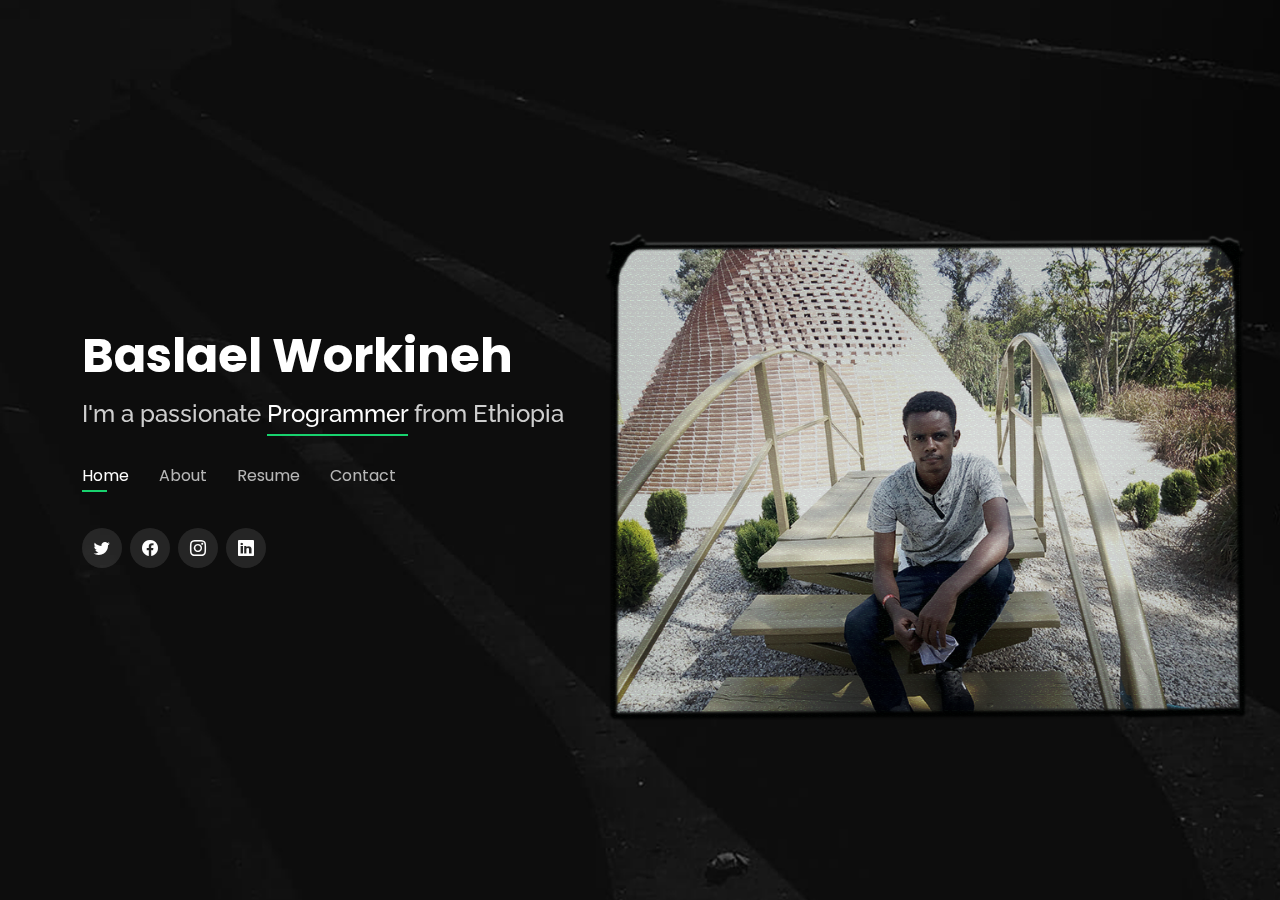
==== index.html @ 4cffcb4b "Update index.html" ====
<!DOCTYPE html>
<html lang="en">

<head>
  <meta charset="utf-8">
  <meta content="width=device-width, initial-scale=1.0" name="viewport">

  <title>Personal Portfolio</title>
  <meta content="" name="description">
  <meta content="" name="keywords">

  <!-- Favicons -->
  <link href="assets/img/favicon.png" rel="icon">
  <link href="assets/img/apple-touch-icon.png" rel="apple-touch-icon">

  <!-- Google Fonts -->
  <link href="https://fonts.googleapis.com/css?family=Open+Sans:300,300i,400,400i,600,600i,700,700i|Raleway:300,300i,400,400i,500,500i,600,600i,700,700i|Poppins:300,300i,400,400i,500,500i,600,600i,700,700i" rel="stylesheet">

  <!-- Vendor CSS Files -->
  <link href="assets/vendor/bootstrap/css/bootstrap.min.css" rel="stylesheet">
  <link href="assets/vendor/bootstrap-icons/bootstrap-icons.css" rel="stylesheet">
  <link href="assets/vendor/boxicons/css/boxicons.min.css" rel="stylesheet">
  <link href="assets/vendor/glightbox/css/glightbox.min.css" rel="stylesheet">
  <link href="assets/vendor/remixicon/remixicon.css" rel="stylesheet">
  <link href="assets/vendor/swiper/swiper-bundle.min.css" rel="stylesheet">

  <!-- Template Main CSS File -->
  <link href="assets/css/style.css" rel="stylesheet">

  <!-- =======================================================
  * Template Name: Personal - v4.10.0
  * Template URL: https://bootstrapmade.com/personal-free-resume-bootstrap-template/
  * Author: BootstrapMade.com
  * License: https://bootstrapmade.com/license/
  ======================================================== -->
</head>

<body>

  <!-- ======= Header ======= -->
  <header id="header">
    <div class="container">

      <h1><a href="index.html">Baslael Workineh</a></h1>
      <!-- Uncomment below if you prefer to use an image logo -->
      <!-- <a href="index.html" class="mr-auto"><img src="assets/img/logo.png" alt="" class="img-fluid"></a> -->
      <h2>I'm a passionate <span>Programmer</span> from Ethiopia</h2>

      <nav id="navbar" class="navbar">
        <ul>
          <li><a class="nav-link active" href="#header">Home</a></li>
          <li><a class="nav-link" href="#about">About</a></li>
          <li><a class="nav-link" href="#resume">Resume</a></li>
          <li><a class="nav-link" href="#contact">Contact</a></li>
        </ul>
        <i class="bi bi-list mobile-nav-toggle"></i>
      </nav><!-- .navbar -->

      <div class="social-links">
        <a href="https://twitter.com/BaslaelWorkineh" class="twitter"><i class="bi bi-twitter"></i></a>
        <a href="https://www.facebook.com/profile.php?id=100084341984417" class="facebook"><i class="bi bi-facebook"></i></a>
        <a href="https://www.instagram.com/basuismena/" class="instagram"><i class="bi bi-instagram"></i></a>
        <a href="https://www.linkedin.com/in/baslael-workineh-ayele-131b11248/" class="linkedin"><i class="bi bi-linkedin"></i></a>
      </div>

    </div>
  </header><!-- End Header -->

  <!-- ======= About Section ======= -->
  <section id="about" class="about">

    <!-- ======= About Me ======= -->
    <div class="about-me container">

      <div class="section-title">
        <h2>About</h2>
        <p>Learn more about me</p>
      </div>

      <div class="row">
        <div class="col-lg-4" data-aos="fade-right">
          <img src="assets/img/Layer 4.png" class="img-fluid" alt="">
        </div>
        <div class="col-lg-8 pt-4 pt-lg-0 content" data-aos="fade-left">
          <h3>2nd Year CS Student</h3>
          <p class="fst-italic">
            I am currently a 2nd year Computer Science student at Addis Ababa University.
          </p>
          <div class="row">
            <div class="col-lg-6">
              <ul>
                <li><i class="bi bi-chevron-right"></i> <strong>Birthday:</strong> <span>16 Oct 2002</span></li>
                <li><i class="bi bi-chevron-right"></i> <strong>Website:</strong> <span>baslaelworkineh.github.io/BasketoGaming/</span></li>
                <li><i class="bi bi-chevron-right"></i> <strong>Phone:</strong> <span>+25185316396</span></li>
                <li><i class="bi bi-chevron-right"></i> <strong>City:</strong> <span>Adama, Ethiopia</span></li>
              </ul>
            </div>
            <div class="col-lg-6">
              <ul>
                <li><i class="bi bi-chevron-right"></i> <strong>Age:</strong> <span>20</span></li>
                <li><i class="bi bi-chevron-right"></i> <strong>Degree:</strong> <span>B.Sc</span></li>
                <li><i class="bi bi-chevron-right"></i> <strong>Email:</strong> <span>baslaworku@gmail.com</span></li>
                <li><i class="bi bi-chevron-right"></i> <strong>Freelance:</strong> <span>Available</span></li>
              </ul>
            </div>
          </div>
          <p>
            Since grade 8th it was my dream to become a programmer. And now am half way on the road to become one.
          </p>
        </div>
      </div>

    </div><!-- End About Me -->

    <!-- ======= Counts ======= -->
    <div class="counts container">

      <div class="row">



        <div class="col-lg-3 col-md-6 mt-5 mt-md-0">
          <div class="count-box">
            <i class="bi bi-journal-richtext"></i>
            <span data-purecounter-start="0" data-purecounter-end="6" data-purecounter-duration="1" class="purecounter"></span>
            <p>Projects</p>
          </div>
        </div>

        <div class="col-lg-3 col-md-6 mt-5 mt-lg-0">
          <div class="count-box">
            <i class="bi bi-headset"></i>
            <span data-purecounter-start="0" data-purecounter-end="2" data-purecounter-duration="1" class="purecounter"></span>
            <p>Languages</p>
          </div>
        </div>

        <div class="col-lg-3 col-md-6 mt-5 mt-lg-0">
          <div class="count-box">
            <i class="bi bi-award"></i>
            <span data-purecounter-start="0" data-purecounter-end="1" data-purecounter-duration="1" class="purecounter"></span>
            <p>Awards</p>
          </div>
        </div>

      </div>

    </div><!-- End Counts -->

    <!-- ======= Skills  ======= -->
    <div class="skills container">

      <div class="section-title">
        <h2>Skills</h2>
      </div>

      <div class="row skills-content">

        <div class="col-lg-6">

          <div class="progress">
            <span class="skill">Communication <i class="val">100%</i></span>
            <div class="progress-bar-wrap">
              <div class="progress-bar" role="progressbar" aria-valuenow="100" aria-valuemin="0" aria-valuemax="100"></div>
            </div>
          </div>

          <div class="progress">
            <span class="skill">Pro Level Typer <i class="val">100%</i></span>
            <div class="progress-bar-wrap">
              <div class="progress-bar" role="progressbar" aria-valuenow="100" aria-valuemin="0" aria-valuemax="100"></div>
            </div>
          </div>

          <div class="progress">
            <span class="skill">C#<i class="val">50%</i></span>
            <div class="progress-bar-wrap">
              <div class="progress-bar" role="progressbar" aria-valuenow="50" aria-valuemin="0" aria-valuemax="100"></div>
            </div>
          </div>

        </div>

        <div class="col-lg-6">

          <div class="progress">
            <span class="skill">C++ <i class="val">80%</i></span>
            <div class="progress-bar-wrap">
              <div class="progress-bar" role="progressbar" aria-valuenow="80" aria-valuemin="0" aria-valuemax="100"></div>
            </div>
          </div>

          <div class="progress">
            <span class="skill">Game Development <i class="val">90%</i></span>
            <div class="progress-bar-wrap">
              <div class="progress-bar" role="progressbar" aria-valuenow="90" aria-valuemin="0" aria-valuemax="100"></div>
            </div>
          </div>

          <div class="progress">
            <span class="skill">Python<i class="val">55%</i></span>
            <div class="progress-bar-wrap">
              <div class="progress-bar" role="progressbar" aria-valuenow="55" aria-valuemin="0" aria-valuemax="100"></div>
            </div>
          </div>

        </div>

      </div>

    </div><!-- End Skills -->

    <!-- ======= Interests ======= -->
    <div class="interests container">

      <div class="section-title">
        <h2>Interests</h2>
      </div>

      <div class="row">
        <div class="col-lg-3 col-md-4">
          <div class="icon-box">
            <i class="ri-store-line" style="color: #ffbb2c;"></i>
            <h3>Artificial Intelligence</h3>
          </div>
        </div>
        <div class="col-lg-3 col-md-4 mt-4 mt-md-0">
          <div class="icon-box">
            <i class="ri-bar-chart-box-line" style="color: #5578ff;"></i>
            <h3>Machine Learning</h3>
          </div>
        </div>
        <div class="col-lg-3 col-md-4 mt-4 mt-md-0">
          <div class="icon-box">
            <i class="ri-calendar-todo-line" style="color: #e80368;"></i>
            <h3>Website Development</h3>
          </div>
        </div>
        <div class="col-lg-3 col-md-4 mt-4 mt-lg-0">
          <div class="icon-box">
            <i class="ri-paint-brush-line" style="color: #e361ff;"></i>
            <h3>Indie GameDevlopment</h3>
          </div>
        </div>
        <div class="col-lg-3 col-md-4 mt-4">
          <div class="icon-box">
            <i class="ri-database-2-line" style="color: #47aeff;"></i>
            <h3>3D Game Development</h3>
          </div>
        </div>
        <div class="col-lg-3 col-md-4 mt-4">
          <div class="icon-box">
            <i class="ri-gradienter-line" style="color: #ffa76e;"></i>
            <h3>Teaching</h3>
          </div>
        </div>
        <div class="col-lg-3 col-md-4 mt-4">
          <div class="icon-box">
            <i class="ri-file-list-3-line" style="color: #11dbcf;"></i>
            <h3>Animation</h3>
          </div>
        </div>
        <div class="col-lg-3 col-md-4 mt-4">
          <div class="icon-box">
            <i class="ri-price-tag-2-line" style="color: #4233ff;"></i>
            <h3>Web App Development</h3>
          </div>
        </div>
        <div class="col-lg-3 col-md-4 mt-4">
          <div class="icon-box">
            <i class="ri-anchor-line" style="color: #b2904f;"></i>
            <h3>Software Development</h3>
          </div>
        </div>
        <div class="col-lg-3 col-md-4 mt-4">
          <div class="icon-box">
            <i class="ri-disc-line" style="color: #b20969;"></i>
            <h3>Business</h3>
          </div>
        </div>
        <div class="col-lg-3 col-md-4 mt-4">
          <div class="icon-box">
            <i class="ri-base-station-line" style="color: #ff5828;"></i>
            <h3>Learning Languages</h3>
          </div>
        </div>
        <div class="col-lg-3 col-md-4 mt-4">
          <div class="icon-box">
            <i class="ri-fingerprint-line" style="color: #29cc61;"></i>
            <h3>Solving Community Problems</h3>
          </div>
        </div>
      </div>

    </div><!-- End Interests -->


  </section><!-- End About Section -->

  <!-- ======= Resume Section ======= -->
  <section id="resume" class="resume">
    <div class="container">

      <div class="section-title">
        <h2>Resume</h2>
        <p>Check My Resume</p>
      </div>

      <div class="row">
        <div class="col-lg-6">
          <h3 class="resume-title">Sumary</h3>
          <div class="resume-item pb-0">
            <h4>Baslael Workineh</h4>
            <p><em>A second year Innovative and open minded student at Addis Ababa University.</em></p>
            <p>
            <ul>
              <li>Mekanisa Street</li>
              <li>+251985316396</li>
              <li>baslaworku@gmail.com</li>
            </ul>
            </p>
          </div>

          <h3 class="resume-title">Education</h3>
          <div class="resume-item">
            <h4>Holy Saviour School Adama</h4>
            <h5>2006 - 2017</h5>
            <p><em>01 Kebele, Adama</em></p>
            <p>I have scored 99.34 percentile out of 100 in ministry exam during grade 8. </p>
          </div>
          <div class="resume-item">
            <h4>St.Joseph Catholic Adama</h4>
            <h5>2017 - 2021</h5>
            <p><em>10 Kebele, Adama</em></p>
            <p>In my journey of high school I have achieved 2 great things and they are my scores on national examinations.the scores I get In grade 10 and 12 are 4/4 and 600/700 and got rewarded!</p>
          </div>
        </div>
        <div class="col-lg-6">
          
          <div class="resume-item">
            <h4>Addis Ababa University</h4>
            <h5>2021 - Present</h5>
            <p><em>4 Kilo, Addis Ababa, Ethiopia </em></p>
            <p>
            <ul>
              <li>With intense competition and Tershold entrance of 88.4 average, I was able to join Computer Science Department with 90/100 score.</li>
              <li>I have participated in chinese cultural exchange programs. I have taken chinese language courses.</li>
              <li>I have tried to develope websites for me and my friends.</li>
            </ul>
            </p>
          </div>
          <h3 class="resume-title">Professional Experience</h3>
          <div class="resume-item">
            <h4>Teaching and Website Development</h4>
            <h5>2018 - 2021</h5>
            <p><em>Adama</em></p>
            <p>
            <ul>
              <li>Thought Ethiopian Students on Youtube and gain over 7000 subscribers!</li>
              <li>Managed up to 2 projects or tasks at a given time while under pressure</li>
              <li>Developed Website For a School called Bethel</li>
            </ul>
            </p>
          </div>
        </div>
      </div>

    </div>
  </section><!-- End Resume Section -->

  <!-- ======= Contact Section ======= -->
  <section id="contact" class="contact">
    <div class="container">

      <div class="section-title">
        <h2>Contact</h2>
        <p>Contact Me</p>
      </div>

      <div class="row mt-2">

        <div class="col-md-6 d-flex align-items-stretch">
          <div class="info-box">
            <i class="bx bx-map"></i>
            <h3>My Address</h3>
            <p>Mekanisa Street, Addis Ababa, Ethiopia</p>
          </div>
        </div>

        <div class="col-md-6 mt-4 mt-md-0 d-flex align-items-stretch">
          <div class="info-box">
            <i class="bx bx-share-alt"></i>
            <h3>Social Profiles</h3>
            <div class="social-links">
              <a href="https://twitter.com/BaslaelWorkineh" class="twitter"><i class="bi bi-twitter"></i></a>
              <a href="https://www.facebook.com/profile.php?id=100084341984417" class="facebook"><i class="bi bi-facebook"></i></a>
              <a href="https://www.instagram.com/basuismena/" class="instagram"><i class="bi bi-instagram"></i></a>
              <a href="https://www.linkedin.com/in/baslael-workineh-ayele-131b11248/" class="linkedin"><i class="bi bi-linkedin"></i></a>
            </div>
          </div>
        </div>

        <div class="col-md-6 mt-4 d-flex align-items-stretch">
          <div class="info-box">
            <i class="bx bx-envelope"></i>
            <h3>Email Me</h3>
            <p>baslaworku@gmail.com</p>
          </div>
        </div>
        <div class="col-md-6 mt-4 d-flex align-items-stretch">
          <div class="info-box">
            <i class="bx bx-phone-call"></i>
            <h3>Call Me</h3>
            <p>+251985316396</p>
          </div>
        </div>
      </div>

      <form action="forms/contact.php" method="post" role="form" class="php-email-form mt-4">
        <div class="row">
          <div class="col-md-6 form-group">
            <input type="text" name="name" class="form-control" id="name" placeholder="Your Name" required>
          </div>
          <div class="col-md-6 form-group mt-3 mt-md-0">
            <input type="email" class="form-control" name="email" id="email" placeholder="Your Email" required>
          </div>
        </div>
        <div class="form-group mt-3">
          <input type="text" class="form-control" name="subject" id="subject" placeholder="Subject" required>
        </div>
        <div class="form-group mt-3">
          <textarea class="form-control" name="message" rows="5" placeholder="Message" required></textarea>
        </div>
        <div class="my-3">
          <div class="loading">Loading</div>
          <div class="error-message"></div>
          <div class="sent-message">Your message has been sent. Thank you!</div>
        </div>
        <div class="text-center"><button type="submit">Send Message</button></div>
      </form>

    </div>
  </section><!-- End Contact Section -->

  <div class="credits">
    <!-- All the links in the footer should remain intact. -->
    <!-- You can delete the links only if you purchased the pro version. -->
    <!-- Licensing information: https://bootstrapmade.com/license/ -->
    <!-- Purchase the pro version with working PHP/AJAX contact form: https://bootstrapmade.com/personal-free-resume-bootstrap-template/ -->
   
  </div>

  <!-- Vendor JS Files -->
  <script src="assets/vendor/purecounter/purecounter_vanilla.js"></script>
  <script src="assets/vendor/bootstrap/js/bootstrap.bundle.min.js"></script>
  <script src="assets/vendor/glightbox/js/glightbox.min.js"></script>
  <script src="assets/vendor/isotope-layout/isotope.pkgd.min.js"></script>
  <script src="assets/vendor/swiper/swiper-bundle.min.js"></script>
  <script src="assets/vendor/waypoints/noframework.waypoints.js"></script>
  <script src="assets/vendor/php-email-form/validate.js"></script>

  <!-- Template Main JS File -->
  <script src="assets/js/main.js"></script>

</body>

</html>
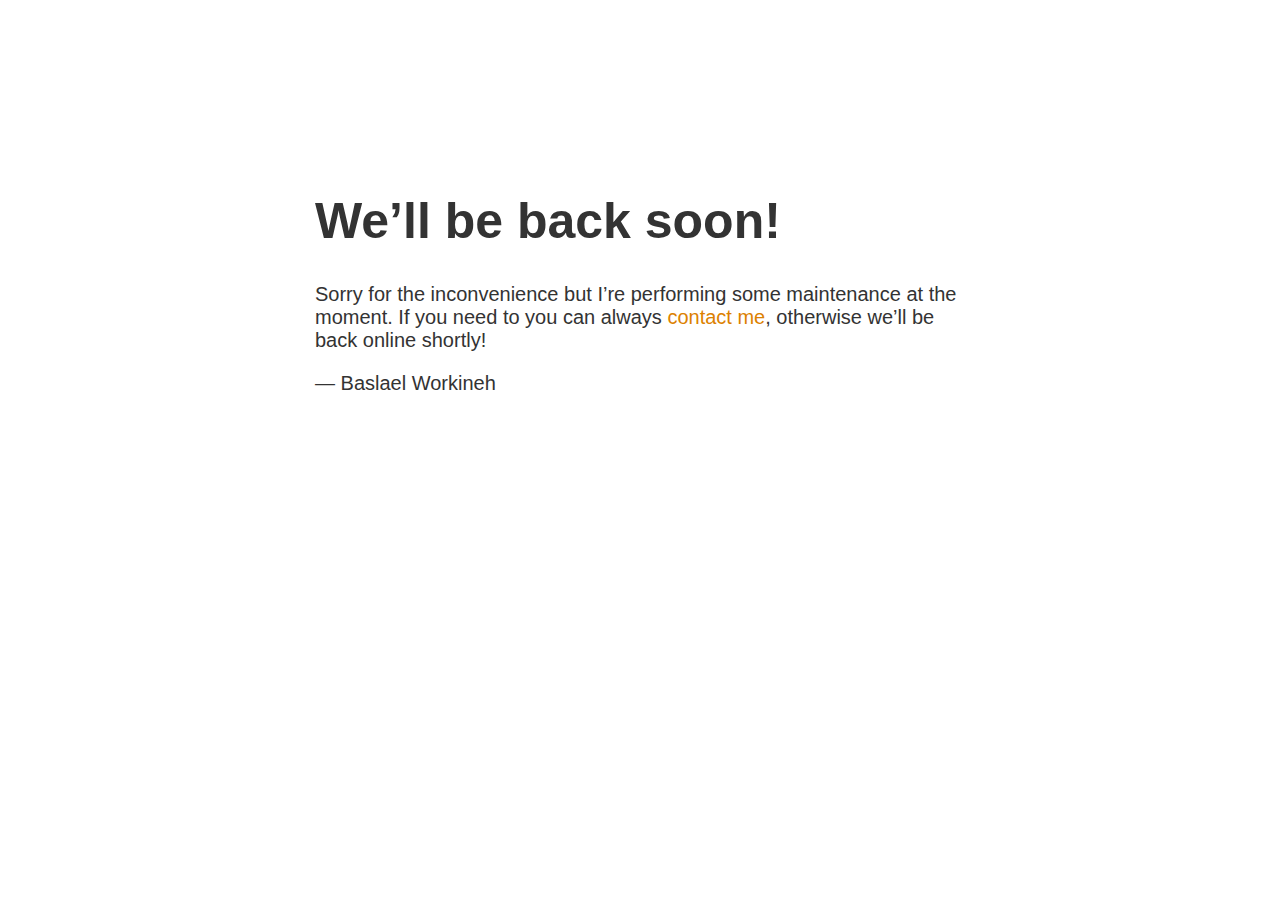
==== commit 9a0bdbb5: "index.html" ====
--- a/index.html
+++ b/index.html
@@ -1,467 +1,18 @@
-<!DOCTYPE html>
-<html lang="en">
+<!doctype html>
+<title>Site Maintenance</title>
+<style>
+  body { text-align: center; padding: 150px; }
+  h1 { font-size: 50px; }
+  body { font: 20px Helvetica, sans-serif; color: #333; }
+  article { display: block; text-align: left; width: 650px; margin: 0 auto; }
+  a { color: #dc8100; text-decoration: none; }
+  a:hover { color: #333; text-decoration: none; }
+</style>
 
-<head>
-  <meta charset="utf-8">
-  <meta content="width=device-width, initial-scale=1.0" name="viewport">
-
-  <title>Personal Portfolio</title>
-  <meta content="" name="description">
-  <meta content="" name="keywords">
-
-  <!-- Favicons -->
-  <link href="assets/img/favicon.png" rel="icon">
-  <link href="assets/img/apple-touch-icon.png" rel="apple-touch-icon">
-
-  <!-- Google Fonts -->
-  <link href="https://fonts.googleapis.com/css?family=Open+Sans:300,300i,400,400i,600,600i,700,700i|Raleway:300,300i,400,400i,500,500i,600,600i,700,700i|Poppins:300,300i,400,400i,500,500i,600,600i,700,700i" rel="stylesheet">
-
-  <!-- Vendor CSS Files -->
-  <link href="assets/vendor/bootstrap/css/bootstrap.min.css" rel="stylesheet">
-  <link href="assets/vendor/bootstrap-icons/bootstrap-icons.css" rel="stylesheet">
-  <link href="assets/vendor/boxicons/css/boxicons.min.css" rel="stylesheet">
-  <link href="assets/vendor/glightbox/css/glightbox.min.css" rel="stylesheet">
-  <link href="assets/vendor/remixicon/remixicon.css" rel="stylesheet">
-  <link href="assets/vendor/swiper/swiper-bundle.min.css" rel="stylesheet">
-
-  <!-- Template Main CSS File -->
-  <link href="assets/css/style.css" rel="stylesheet">
-
-  <!-- =======================================================
-  * Template Name: Personal - v4.10.0
-  * Template URL: https://bootstrapmade.com/personal-free-resume-bootstrap-template/
-  * Author: BootstrapMade.com
-  * License: https://bootstrapmade.com/license/
-  ======================================================== -->
-</head>
-
-<body>
-
-  <!-- ======= Header ======= -->
-  <header id="header">
-    <div class="container">
-
-      <h1><a href="index.html">Baslael Workineh</a></h1>
-      <!-- Uncomment below if you prefer to use an image logo -->
-      <!-- <a href="index.html" class="mr-auto"><img src="assets/img/logo.png" alt="" class="img-fluid"></a> -->
-      <h2>I'm a passionate <span>Programmer</span> from Ethiopia</h2>
-
-      <nav id="navbar" class="navbar">
-        <ul>
-          <li><a class="nav-link active" href="#header">Home</a></li>
-          <li><a class="nav-link" href="#about">About</a></li>
-          <li><a class="nav-link" href="#resume">Resume</a></li>
-          <li><a class="nav-link" href="#contact">Contact</a></li>
-        </ul>
-        <i class="bi bi-list mobile-nav-toggle"></i>
-      </nav><!-- .navbar -->
-
-      <div class="social-links">
-        <a href="https://twitter.com/BaslaelWorkineh" class="twitter"><i class="bi bi-twitter"></i></a>
-        <a href="https://www.facebook.com/profile.php?id=100084341984417" class="facebook"><i class="bi bi-facebook"></i></a>
-        <a href="https://www.instagram.com/basuismena/" class="instagram"><i class="bi bi-instagram"></i></a>
-        <a href="https://www.linkedin.com/in/baslael-workineh-ayele-131b11248/" class="linkedin"><i class="bi bi-linkedin"></i></a>
-      </div>
-
+<article>
+    <h1>We&rsquo;ll be back soon!</h1>
+    <div>
+        <p>Sorry for the inconvenience but I&rsquo;re performing some maintenance at the moment. If you need to you can always <a href="https://www.instagram.com/basketo_w/">contact me</a>, otherwise we&rsquo;ll be back online shortly!</p>
+        <p>&mdash; Baslael Workineh</p>
     </div>
-  </header><!-- End Header -->
-
-  <!-- ======= About Section ======= -->
-  <section id="about" class="about">
-
-    <!-- ======= About Me ======= -->
-    <div class="about-me container">
-
-      <div class="section-title">
-        <h2>About</h2>
-        <p>Learn more about me</p>
-      </div>
-
-      <div class="row">
-        <div class="col-lg-4" data-aos="fade-right">
-          <img src="assets/img/Layer 4.png" class="img-fluid" alt="">
-        </div>
-        <div class="col-lg-8 pt-4 pt-lg-0 content" data-aos="fade-left">
-          <h3>2nd Year CS Student</h3>
-          <p class="fst-italic">
-            I am currently a 2nd year Computer Science student at Addis Ababa University.
-          </p>
-          <div class="row">
-            <div class="col-lg-6">
-              <ul>
-                <li><i class="bi bi-chevron-right"></i> <strong>Birthday:</strong> <span>16 Oct 2002</span></li>
-                <li><i class="bi bi-chevron-right"></i> <strong>Website:</strong> <span>baslaelworkineh.github.io/BasketoGaming/</span></li>
-                <li><i class="bi bi-chevron-right"></i> <strong>Phone:</strong> <span>+25185316396</span></li>
-                <li><i class="bi bi-chevron-right"></i> <strong>City:</strong> <span>Adama, Ethiopia</span></li>
-              </ul>
-            </div>
-            <div class="col-lg-6">
-              <ul>
-                <li><i class="bi bi-chevron-right"></i> <strong>Age:</strong> <span>20</span></li>
-                <li><i class="bi bi-chevron-right"></i> <strong>Degree:</strong> <span>B.Sc</span></li>
-                <li><i class="bi bi-chevron-right"></i> <strong>Email:</strong> <span>baslaworku@gmail.com</span></li>
-                <li><i class="bi bi-chevron-right"></i> <strong>Freelance:</strong> <span>Available</span></li>
-              </ul>
-            </div>
-          </div>
-          <p>
-            Since grade 8th it was my dream to become a programmer. And now am half way on the road to become one.
-          </p>
-        </div>
-      </div>
-
-    </div><!-- End About Me -->
-
-    <!-- ======= Counts ======= -->
-    <div class="counts container">
-
-      <div class="row">
-
-
-
-        <div class="col-lg-3 col-md-6 mt-5 mt-md-0">
-          <div class="count-box">
-            <i class="bi bi-journal-richtext"></i>
-            <span data-purecounter-start="0" data-purecounter-end="6" data-purecounter-duration="1" class="purecounter"></span>
-            <p>Projects</p>
-          </div>
-        </div>
-
-        <div class="col-lg-3 col-md-6 mt-5 mt-lg-0">
-          <div class="count-box">
-            <i class="bi bi-headset"></i>
-            <span data-purecounter-start="0" data-purecounter-end="2" data-purecounter-duration="1" class="purecounter"></span>
-            <p>Languages</p>
-          </div>
-        </div>
-
-        <div class="col-lg-3 col-md-6 mt-5 mt-lg-0">
-          <div class="count-box">
-            <i class="bi bi-award"></i>
-            <span data-purecounter-start="0" data-purecounter-end="1" data-purecounter-duration="1" class="purecounter"></span>
-            <p>Awards</p>
-          </div>
-        </div>
-
-      </div>
-
-    </div><!-- End Counts -->
-
-    <!-- ======= Skills  ======= -->
-    <div class="skills container">
-
-      <div class="section-title">
-        <h2>Skills</h2>
-      </div>
-
-      <div class="row skills-content">
-
-        <div class="col-lg-6">
-
-          <div class="progress">
-            <span class="skill">Communication <i class="val">100%</i></span>
-            <div class="progress-bar-wrap">
-              <div class="progress-bar" role="progressbar" aria-valuenow="100" aria-valuemin="0" aria-valuemax="100"></div>
-            </div>
-          </div>
-
-          <div class="progress">
-            <span class="skill">Pro Level Typer <i class="val">100%</i></span>
-            <div class="progress-bar-wrap">
-              <div class="progress-bar" role="progressbar" aria-valuenow="100" aria-valuemin="0" aria-valuemax="100"></div>
-            </div>
-          </div>
-
-          <div class="progress">
-            <span class="skill">C#<i class="val">50%</i></span>
-            <div class="progress-bar-wrap">
-              <div class="progress-bar" role="progressbar" aria-valuenow="50" aria-valuemin="0" aria-valuemax="100"></div>
-            </div>
-          </div>
-
-        </div>
-
-        <div class="col-lg-6">
-
-          <div class="progress">
-            <span class="skill">C++ <i class="val">80%</i></span>
-            <div class="progress-bar-wrap">
-              <div class="progress-bar" role="progressbar" aria-valuenow="80" aria-valuemin="0" aria-valuemax="100"></div>
-            </div>
-          </div>
-
-          <div class="progress">
-            <span class="skill">Game Development <i class="val">90%</i></span>
-            <div class="progress-bar-wrap">
-              <div class="progress-bar" role="progressbar" aria-valuenow="90" aria-valuemin="0" aria-valuemax="100"></div>
-            </div>
-          </div>
-
-          <div class="progress">
-            <span class="skill">Python<i class="val">55%</i></span>
-            <div class="progress-bar-wrap">
-              <div class="progress-bar" role="progressbar" aria-valuenow="55" aria-valuemin="0" aria-valuemax="100"></div>
-            </div>
-          </div>
-
-        </div>
-
-      </div>
-
-    </div><!-- End Skills -->
-
-    <!-- ======= Interests ======= -->
-    <div class="interests container">
-
-      <div class="section-title">
-        <h2>Interests</h2>
-      </div>
-
-      <div class="row">
-        <div class="col-lg-3 col-md-4">
-          <div class="icon-box">
-            <i class="ri-store-line" style="color: #ffbb2c;"></i>
-            <h3>Artificial Intelligence</h3>
-          </div>
-        </div>
-        <div class="col-lg-3 col-md-4 mt-4 mt-md-0">
-          <div class="icon-box">
-            <i class="ri-bar-chart-box-line" style="color: #5578ff;"></i>
-            <h3>Machine Learning</h3>
-          </div>
-        </div>
-        <div class="col-lg-3 col-md-4 mt-4 mt-md-0">
-          <div class="icon-box">
-            <i class="ri-calendar-todo-line" style="color: #e80368;"></i>
-            <h3>Website Development</h3>
-          </div>
-        </div>
-        <div class="col-lg-3 col-md-4 mt-4 mt-lg-0">
-          <div class="icon-box">
-            <i class="ri-paint-brush-line" style="color: #e361ff;"></i>
-            <h3>Indie GameDevlopment</h3>
-          </div>
-        </div>
-        <div class="col-lg-3 col-md-4 mt-4">
-          <div class="icon-box">
-            <i class="ri-database-2-line" style="color: #47aeff;"></i>
-            <h3>3D Game Development</h3>
-          </div>
-        </div>
-        <div class="col-lg-3 col-md-4 mt-4">
-          <div class="icon-box">
-            <i class="ri-gradienter-line" style="color: #ffa76e;"></i>
-            <h3>Teaching</h3>
-          </div>
-        </div>
-        <div class="col-lg-3 col-md-4 mt-4">
-          <div class="icon-box">
-            <i class="ri-file-list-3-line" style="color: #11dbcf;"></i>
-            <h3>Animation</h3>
-          </div>
-        </div>
-        <div class="col-lg-3 col-md-4 mt-4">
-          <div class="icon-box">
-            <i class="ri-price-tag-2-line" style="color: #4233ff;"></i>
-            <h3>Web App Development</h3>
-          </div>
-        </div>
-        <div class="col-lg-3 col-md-4 mt-4">
-          <div class="icon-box">
-            <i class="ri-anchor-line" style="color: #b2904f;"></i>
-            <h3>Software Development</h3>
-          </div>
-        </div>
-        <div class="col-lg-3 col-md-4 mt-4">
-          <div class="icon-box">
-            <i class="ri-disc-line" style="color: #b20969;"></i>
-            <h3>Business</h3>
-          </div>
-        </div>
-        <div class="col-lg-3 col-md-4 mt-4">
-          <div class="icon-box">
-            <i class="ri-base-station-line" style="color: #ff5828;"></i>
-            <h3>Learning Languages</h3>
-          </div>
-        </div>
-        <div class="col-lg-3 col-md-4 mt-4">
-          <div class="icon-box">
-            <i class="ri-fingerprint-line" style="color: #29cc61;"></i>
-            <h3>Solving Community Problems</h3>
-          </div>
-        </div>
-      </div>
-
-    </div><!-- End Interests -->
-
-
-  </section><!-- End About Section -->
-
-  <!-- ======= Resume Section ======= -->
-  <section id="resume" class="resume">
-    <div class="container">
-
-      <div class="section-title">
-        <h2>Resume</h2>
-        <p>Check My Resume</p>
-      </div>
-
-      <div class="row">
-        <div class="col-lg-6">
-          <h3 class="resume-title">Sumary</h3>
-          <div class="resume-item pb-0">
-            <h4>Baslael Workineh</h4>
-            <p><em>A second year Innovative and open minded student at Addis Ababa University.</em></p>
-            <p>
-            <ul>
-              <li>Mekanisa Street</li>
-              <li>+251985316396</li>
-              <li>baslaworku@gmail.com</li>
-            </ul>
-            </p>
-          </div>
-
-          <h3 class="resume-title">Education</h3>
-          <div class="resume-item">
-            <h4>Holy Saviour School Adama</h4>
-            <h5>2006 - 2017</h5>
-            <p><em>01 Kebele, Adama</em></p>
-            <p>I have scored 99.34 percentile out of 100 in ministry exam during grade 8. </p>
-          </div>
-          <div class="resume-item">
-            <h4>St.Joseph Catholic Adama</h4>
-            <h5>2017 - 2021</h5>
-            <p><em>10 Kebele, Adama</em></p>
-            <p>In my journey of high school I have achieved 2 great things and they are my scores on national examinations.the scores I get In grade 10 and 12 are 4/4 and 600/700 and got rewarded!</p>
-          </div>
-        </div>
-        <div class="col-lg-6">
-          
-          <div class="resume-item">
-            <h4>Addis Ababa University</h4>
-            <h5>2021 - Present</h5>
-            <p><em>4 Kilo, Addis Ababa, Ethiopia </em></p>
-            <p>
-            <ul>
-              <li>With intense competition and Tershold entrance of 88.4 average, I was able to join Computer Science Department with 90/100 score.</li>
-              <li>I have participated in chinese cultural exchange programs. I have taken chinese language courses.</li>
-              <li>I have tried to develope websites for me and my friends.</li>
-            </ul>
-            </p>
-          </div>
-          <h3 class="resume-title">Professional Experience</h3>
-          <div class="resume-item">
-            <h4>Teaching and Website Development</h4>
-            <h5>2018 - 2021</h5>
-            <p><em>Adama</em></p>
-            <p>
-            <ul>
-              <li>Thought Ethiopian Students on Youtube and gain over 7000 subscribers!</li>
-              <li>Managed up to 2 projects or tasks at a given time while under pressure</li>
-              <li>Developed Website For a School called Bethel</li>
-            </ul>
-            </p>
-          </div>
-        </div>
-      </div>
-
-    </div>
-  </section><!-- End Resume Section -->
-
-  <!-- ======= Contact Section ======= -->
-  <section id="contact" class="contact">
-    <div class="container">
-
-      <div class="section-title">
-        <h2>Contact</h2>
-        <p>Contact Me</p>
-      </div>
-
-      <div class="row mt-2">
-
-        <div class="col-md-6 d-flex align-items-stretch">
-          <div class="info-box">
-            <i class="bx bx-map"></i>
-            <h3>My Address</h3>
-            <p>Mekanisa Street, Addis Ababa, Ethiopia</p>
-          </div>
-        </div>
-
-        <div class="col-md-6 mt-4 mt-md-0 d-flex align-items-stretch">
-          <div class="info-box">
-            <i class="bx bx-share-alt"></i>
-            <h3>Social Profiles</h3>
-            <div class="social-links">
-              <a href="https://twitter.com/BaslaelWorkineh" class="twitter"><i class="bi bi-twitter"></i></a>
-              <a href="https://www.facebook.com/profile.php?id=100084341984417" class="facebook"><i class="bi bi-facebook"></i></a>
-              <a href="https://www.instagram.com/basuismena/" class="instagram"><i class="bi bi-instagram"></i></a>
-              <a href="https://www.linkedin.com/in/baslael-workineh-ayele-131b11248/" class="linkedin"><i class="bi bi-linkedin"></i></a>
-            </div>
-          </div>
-        </div>
-
-        <div class="col-md-6 mt-4 d-flex align-items-stretch">
-          <div class="info-box">
-            <i class="bx bx-envelope"></i>
-            <h3>Email Me</h3>
-            <p>baslaworku@gmail.com</p>
-          </div>
-        </div>
-        <div class="col-md-6 mt-4 d-flex align-items-stretch">
-          <div class="info-box">
-            <i class="bx bx-phone-call"></i>
-            <h3>Call Me</h3>
-            <p>+251985316396</p>
-          </div>
-        </div>
-      </div>
-
-      <form action="forms/contact.php" method="post" role="form" class="php-email-form mt-4">
-        <div class="row">
-          <div class="col-md-6 form-group">
-            <input type="text" name="name" class="form-control" id="name" placeholder="Your Name" required>
-          </div>
-          <div class="col-md-6 form-group mt-3 mt-md-0">
-            <input type="email" class="form-control" name="email" id="email" placeholder="Your Email" required>
-          </div>
-        </div>
-        <div class="form-group mt-3">
-          <input type="text" class="form-control" name="subject" id="subject" placeholder="Subject" required>
-        </div>
-        <div class="form-group mt-3">
-          <textarea class="form-control" name="message" rows="5" placeholder="Message" required></textarea>
-        </div>
-        <div class="my-3">
-          <div class="loading">Loading</div>
-          <div class="error-message"></div>
-          <div class="sent-message">Your message has been sent. Thank you!</div>
-        </div>
-        <div class="text-center"><button type="submit">Send Message</button></div>
-      </form>
-
-    </div>
-  </section><!-- End Contact Section -->
-
-  <div class="credits">
-    <!-- All the links in the footer should remain intact. -->
-    <!-- You can delete the links only if you purchased the pro version. -->
-    <!-- Licensing information: https://bootstrapmade.com/license/ -->
-    <!-- Purchase the pro version with working PHP/AJAX contact form: https://bootstrapmade.com/personal-free-resume-bootstrap-template/ -->
-   
-  </div>
-
-  <!-- Vendor JS Files -->
-  <script src="assets/vendor/purecounter/purecounter_vanilla.js"></script>
-  <script src="assets/vendor/bootstrap/js/bootstrap.bundle.min.js"></script>
-  <script src="assets/vendor/glightbox/js/glightbox.min.js"></script>
-  <script src="assets/vendor/isotope-layout/isotope.pkgd.min.js"></script>
-  <script src="assets/vendor/swiper/swiper-bundle.min.js"></script>
-  <script src="assets/vendor/waypoints/noframework.waypoints.js"></script>
-  <script src="assets/vendor/php-email-form/validate.js"></script>
-
-  <!-- Template Main JS File -->
-  <script src="assets/js/main.js"></script>
-
-</body>
-
-</html>
+</article>
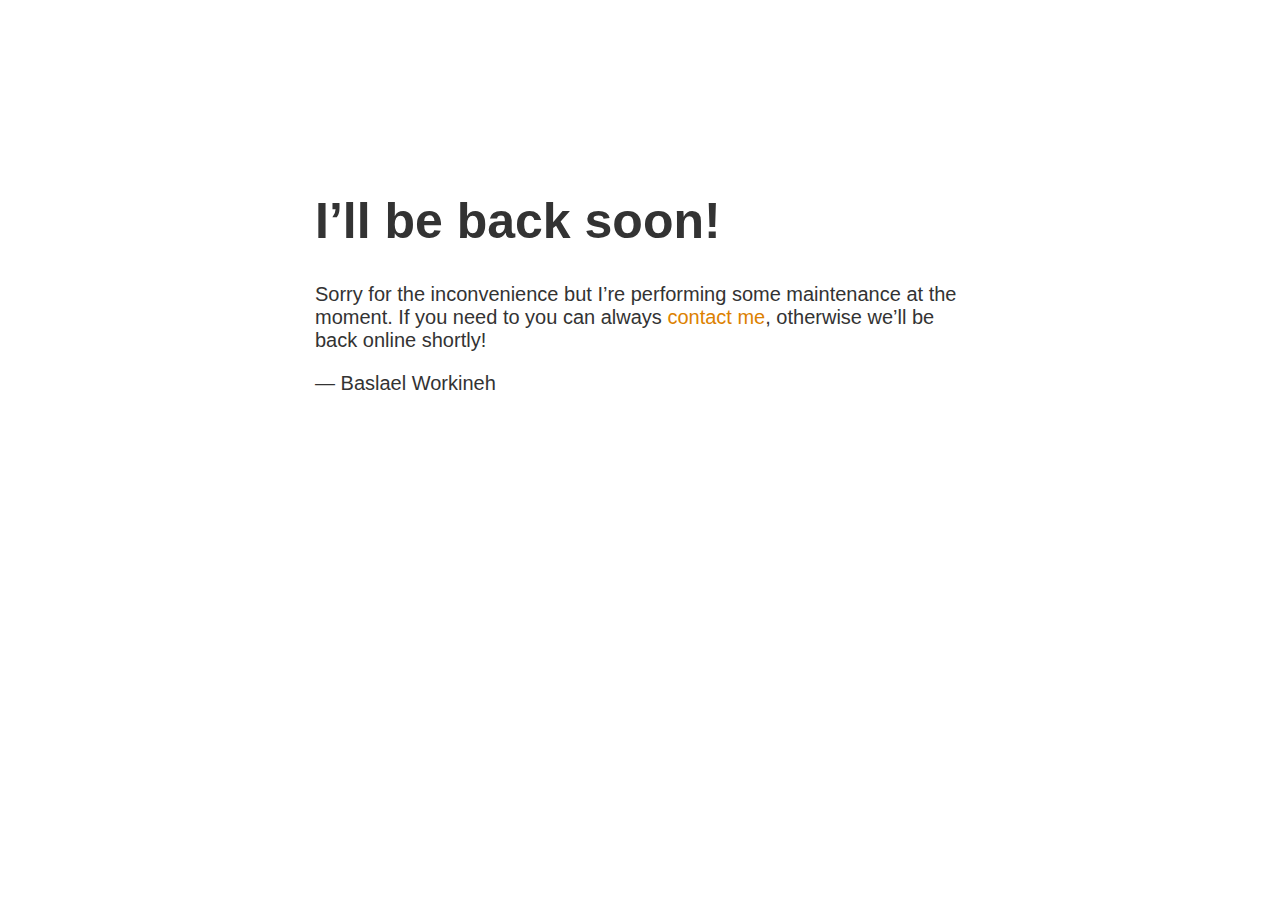
==== commit 873cabd1: "index.html" ====
--- a/index.html
+++ b/index.html
@@ -10,7 +10,7 @@
 </style>
 
 <article>
-    <h1>We&rsquo;ll be back soon!</h1>
+    <h1>I&rsquo;ll be back soon!</h1>
     <div>
         <p>Sorry for the inconvenience but I&rsquo;re performing some maintenance at the moment. If you need to you can always <a href="https://www.instagram.com/basketo_w/">contact me</a>, otherwise we&rsquo;ll be back online shortly!</p>
         <p>&mdash; Baslael Workineh</p>
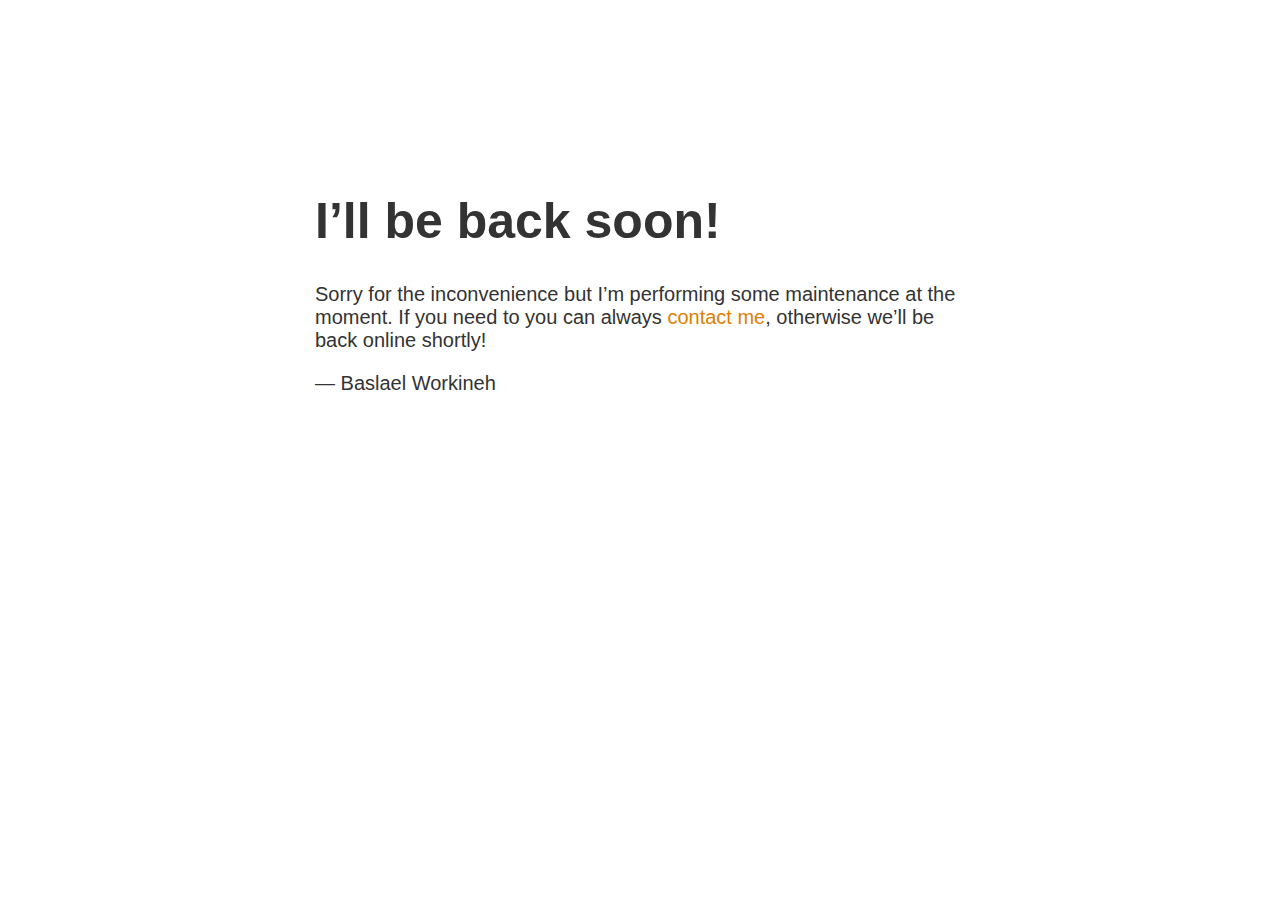
==== commit 59487ccd: "index.html" ====
--- a/index.html
+++ b/index.html
@@ -12,7 +12,7 @@
 <article>
     <h1>I&rsquo;ll be back soon!</h1>
     <div>
-        <p>Sorry for the inconvenience but I&rsquo;re performing some maintenance at the moment. If you need to you can always <a href="https://www.instagram.com/basketo_w/">contact me</a>, otherwise we&rsquo;ll be back online shortly!</p>
+        <p>Sorry for the inconvenience but I&rsquo;m performing some maintenance at the moment. If you need to you can always <a href="https://www.instagram.com/basketo_w/">contact me</a>, otherwise we&rsquo;ll be back online shortly!</p>
         <p>&mdash; Baslael Workineh</p>
     </div>
 </article>
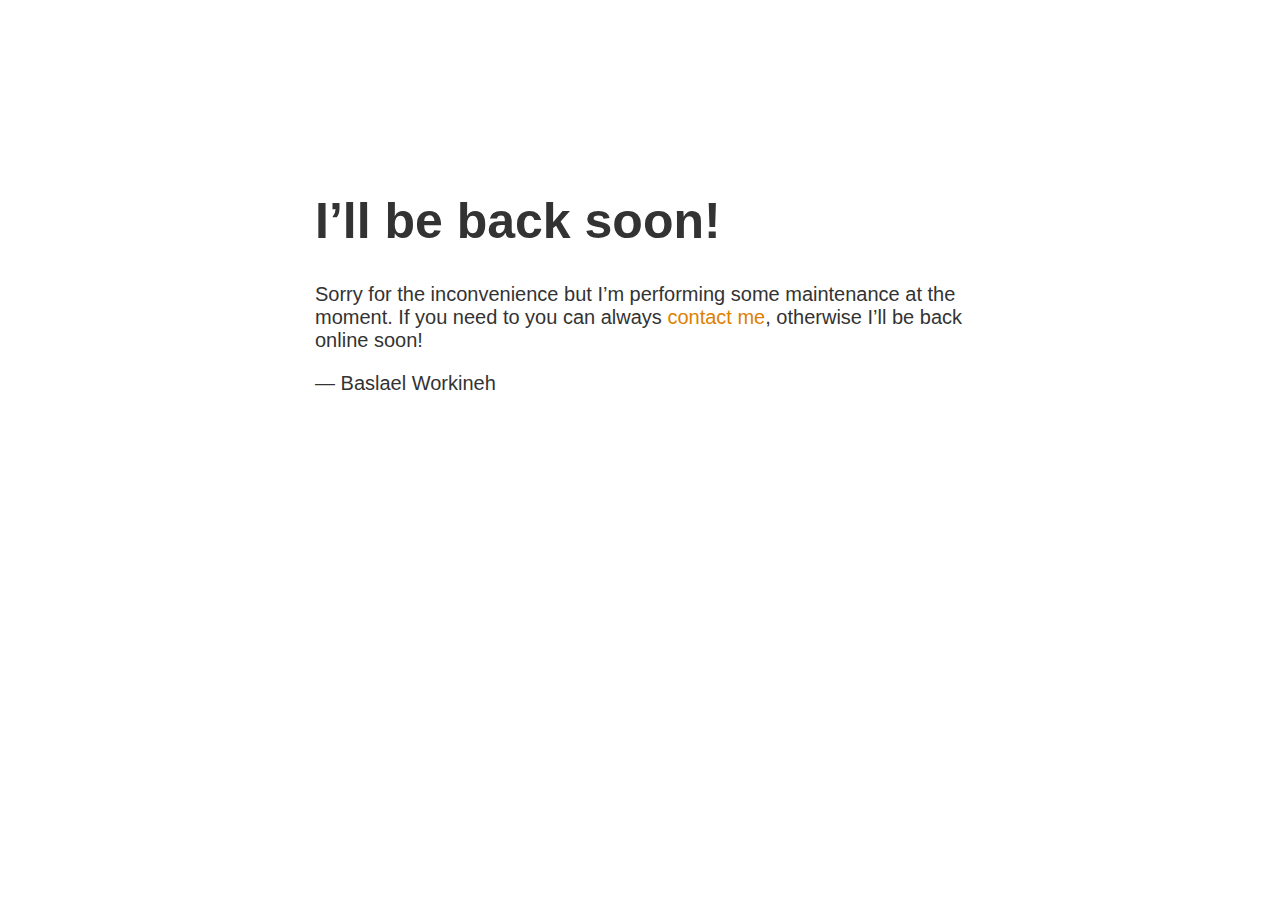
==== commit 78d79c5d: "index.html" ====
--- a/index.html
+++ b/index.html
@@ -12,7 +12,7 @@
 <article>
     <h1>I&rsquo;ll be back soon!</h1>
     <div>
-        <p>Sorry for the inconvenience but I&rsquo;m performing some maintenance at the moment. If you need to you can always <a href="https://www.instagram.com/basketo_w/">contact me</a>, otherwise we&rsquo;ll be back online shortly!</p>
+        <p>Sorry for the inconvenience but I&rsquo;m performing some maintenance at the moment. If you need to you can always <a href="https://www.instagram.com/basketo_w/">contact me</a>, otherwise I&rsquo;ll be back online soon!</p>
         <p>&mdash; Baslael Workineh</p>
     </div>
 </article>
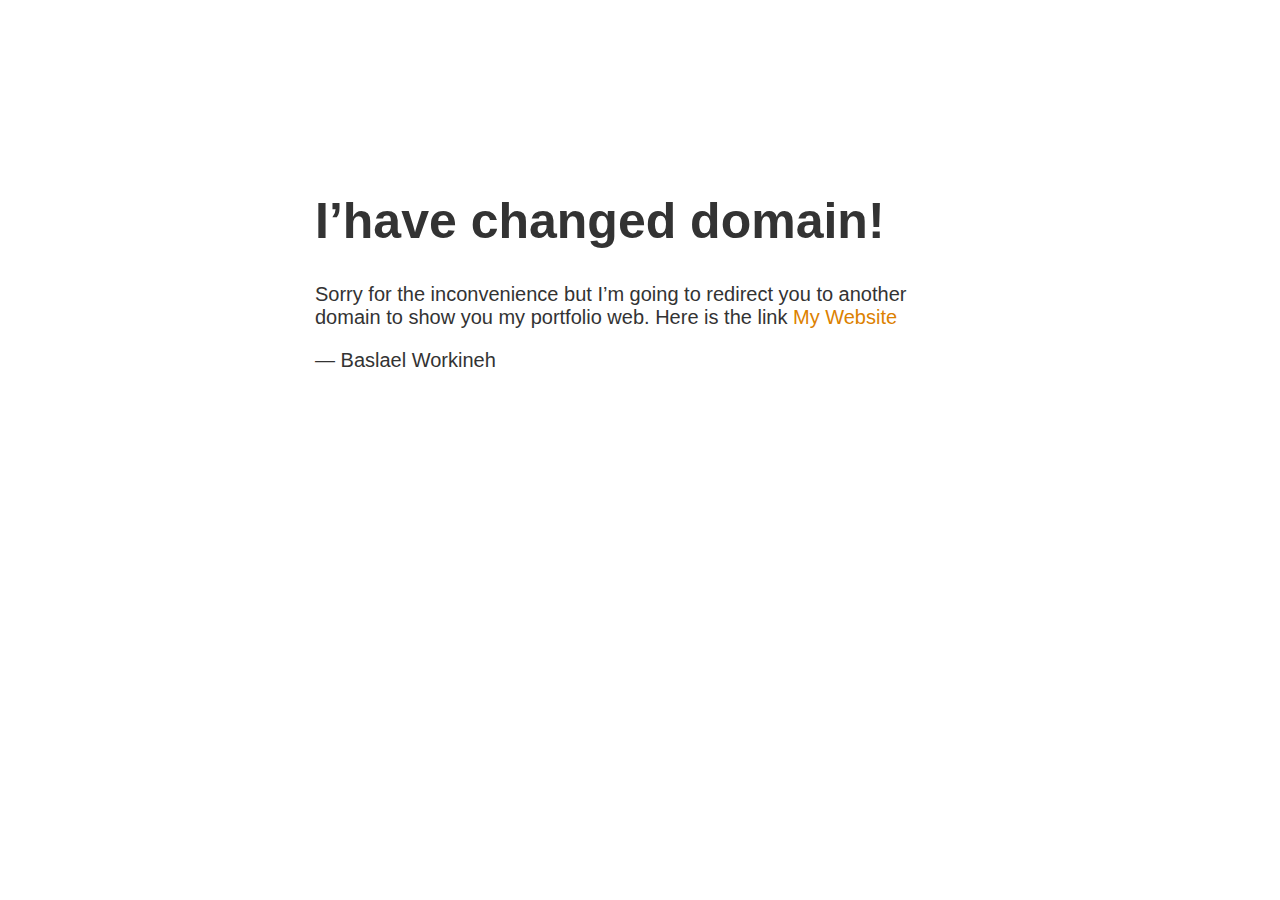
==== commit eebd2058: "Update index.html" ====
--- a/index.html
+++ b/index.html
@@ -1,5 +1,5 @@
 <!doctype html>
-<title>Site Maintenance</title>
+<title>Redirection Needed</title>
 <style>
   body { text-align: center; padding: 150px; }
   h1 { font-size: 50px; }
@@ -10,9 +10,9 @@
 </style>
 
 <article>
-    <h1>I&rsquo;ll be back soon!</h1>
+    <h1>I&rsquo;have changed domain!</h1>
     <div>
-        <p>Sorry for the inconvenience but I&rsquo;m performing some maintenance at the moment. If you need to you can always <a href="https://www.instagram.com/basketo_w/">contact me</a>, otherwise I&rsquo;ll be back online soon!</p>
+        <p>Sorry for the inconvenience but I&rsquo;m going to redirect you to another domain to show you my portfolio web. Here is the link <a href="https://mrbasketo.vercel.app/">My Website</a></p>
         <p>&mdash; Baslael Workineh</p>
     </div>
 </article>
